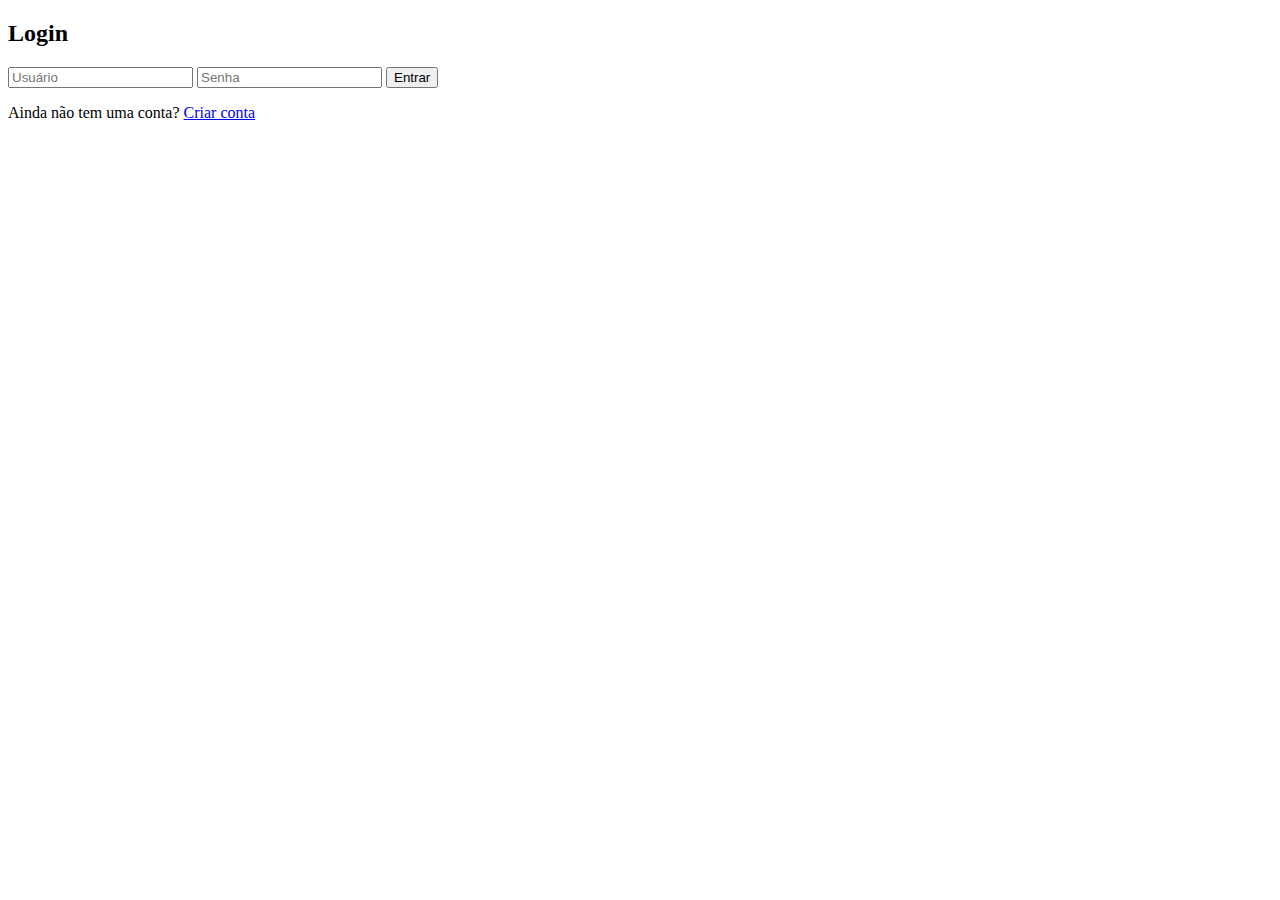
==== FrontEnd/pages/index.html @ 5d85fd4e "Criando FrontEnd" ====
<!DOCTYPE html>
<html lang="pt">
<head>
    <meta charset="UTF-8">
    <meta name="viewport" content="width=device-width, initial-scale=1.0">
    <title>Login</title>
    <link rel="stylesheet" href="../assets/styles.css">
    <script src="https://code.jquery.com/jquery-3.6.4.min.js"></script>
    <script src="../js/auth.js" defer></script>
</head>
<body class="login-page">
    <div class="login-container">
        <h2>Login</h2>
        <form id="loginForm">
            <input type="text" id="username" placeholder="Usuário" required>
            <input type="password" id="password" placeholder="Senha" required>
            <button type="submit">Entrar</button>
            <p class="error-message" id="loginError"></p>
        </form>
        <p>Ainda não tem uma conta? <a href="register.html">Criar conta</a></p>
    </div>
</body>
</html>
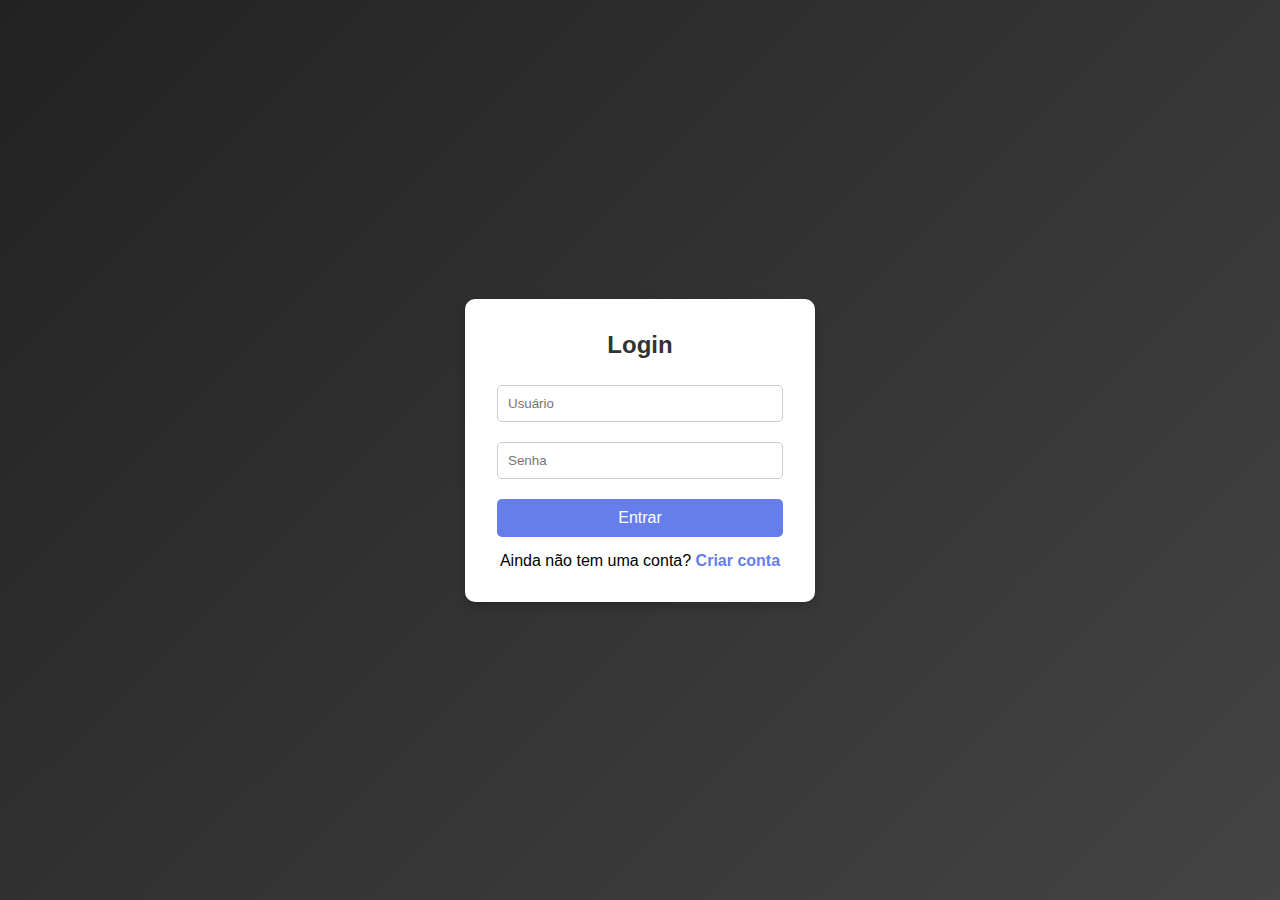
==== commit 9c62009f: "Falta melhorar a beleza do projeto" ====
--- a/FrontEnd/pages/index.html
+++ b/FrontEnd/pages/index.html
@@ -8,8 +8,8 @@
     <script src="https://code.jquery.com/jquery-3.6.4.min.js"></script>
     <script src="../js/auth.js" defer></script>
 </head>
-<body class="login-page">
-    <div class="login-container">
+<body class="auth-page">
+    <div class="auth-container">
         <h2>Login</h2>
         <form id="loginForm">
             <input type="text" id="username" placeholder="Usuário" required>
--- a/FrontEnd/assets/styles.css
+++ b/FrontEnd/assets/styles.css
@@ -0,0 +1,213 @@
+* {
+    margin: 0;
+    padding: 0;
+    box-sizing: border-box;
+    font-family: Arial, sans-serif;
+}
+
+html, body {
+    height: 100vh;
+    width: 100vw;
+    overflow: hidden;
+}
+
+body {
+    background: linear-gradient(135deg, #222, #444);
+    display: flex;
+    flex-direction: column;
+}
+
+header {
+    background-color: #111;
+    padding: 15px;
+    display: flex;
+    justify-content: space-between;
+    align-items: center;
+}
+
+button {
+    padding: 10px;
+    border: none;
+    cursor: pointer;
+    background-color: #667eea;
+    color: white;
+    border-radius: 5px;
+}
+
+button:hover {
+    background-color: #5a67d8;
+}
+
+main {
+    flex: 1;
+    display: flex;
+    justify-content: space-evenly;
+    align-items: center;
+}
+
+.task-column {
+    width: 30%;
+    background: #333;
+    padding: 15px;
+    border-radius: 10px;
+}
+
+.task-list {
+    min-height: 200px;
+}
+
+:is(h1, h2, h3, h4, h5, h6) {
+    color: #ccc;
+}
+
+/* Estilos para a página de configurações */
+.settings-container {
+    text-align: center;
+    margin-top: 10%;
+}
+
+.back-button {
+    background: red;
+    margin-top: 20px;
+}
+
+/* ======== Estilização da Página de Login ======== */
+.login-container {
+    background: white;
+    padding: 2rem;
+    border-radius: 10px;
+    box-shadow: 0px 4px 10px rgba(0, 0, 0, 0.2);
+    text-align: center;
+    max-width: 350px;
+    width: 100%;
+}
+
+.login-page {
+    height: 100vh;
+    display: flex;
+    justify-content: center;
+    align-items: center;
+}
+
+.login-container h2 {
+    margin-bottom: 1rem;
+    color: #333;
+}
+
+.login-container input {
+    width: 100%;
+    padding: 10px;
+    margin: 10px 0;
+    border: 1px solid #ccc;
+    border-radius: 5px;
+}
+
+.login-container button {
+    width: 100%;
+    padding: 10px;
+    background-color: #667eea;
+    border: none;
+    color: white;
+    font-size: 16px;
+    cursor: pointer;
+    margin-top: 10px;
+    border-radius: 5px;
+    transition: 0.3s;
+}
+
+.login-container button:hover {
+    background-color: #5a67d8;
+}
+
+.login-container p {
+    margin-top: 15px;
+}
+
+.login-container a {
+    color: #667eea;
+    text-decoration: none;
+    font-weight: bold;
+}
+
+.login-container a:hover {
+    text-decoration: underline;
+}
+
+.error-message {
+    color: red;
+    margin-top: 10px;
+}
+
+/* ======== Estilização das Páginas de Login e Cadastro ======== */
+.auth-page {
+    height: 100vh;
+    display: flex;
+    justify-content: center;
+    align-items: center;
+}
+
+.auth-container {
+    background: white;
+    padding: 2rem;
+    border-radius: 10px;
+    box-shadow: 0px 4px 10px rgba(0, 0, 0, 0.2);
+    text-align: center;
+    max-width: 350px;
+    width: 100%;
+}
+
+.auth-container h2 {
+    margin-bottom: 1rem;
+    color: #333;
+}
+
+.auth-container input {
+    width: 100%;
+    padding: 10px;
+    margin: 10px 0;
+    border: 1px solid #ccc;
+    border-radius: 5px;
+}
+
+.auth-container button {
+    width: 100%;
+    padding: 10px;
+    background-color: #667eea;
+    border: none;
+    color: white;
+    font-size: 16px;
+    cursor: pointer;
+    margin-top: 10px;
+    border-radius: 5px;
+    transition: 0.3s;
+}
+
+.auth-container button:hover {
+    background-color: #5a67d8;
+}
+
+.auth-container p {
+    margin-top: 15px;
+}
+
+.auth-container a {
+    color: #667eea;
+    text-decoration: none;
+    font-weight: bold;
+}
+
+.auth-container a:hover {
+    text-decoration: underline;
+}
+
+.success-message {
+    color: green;
+    margin-top: 10px;
+}
+
+.error-message {
+    color: red;
+    margin-top: 10px;
+}
+
+
